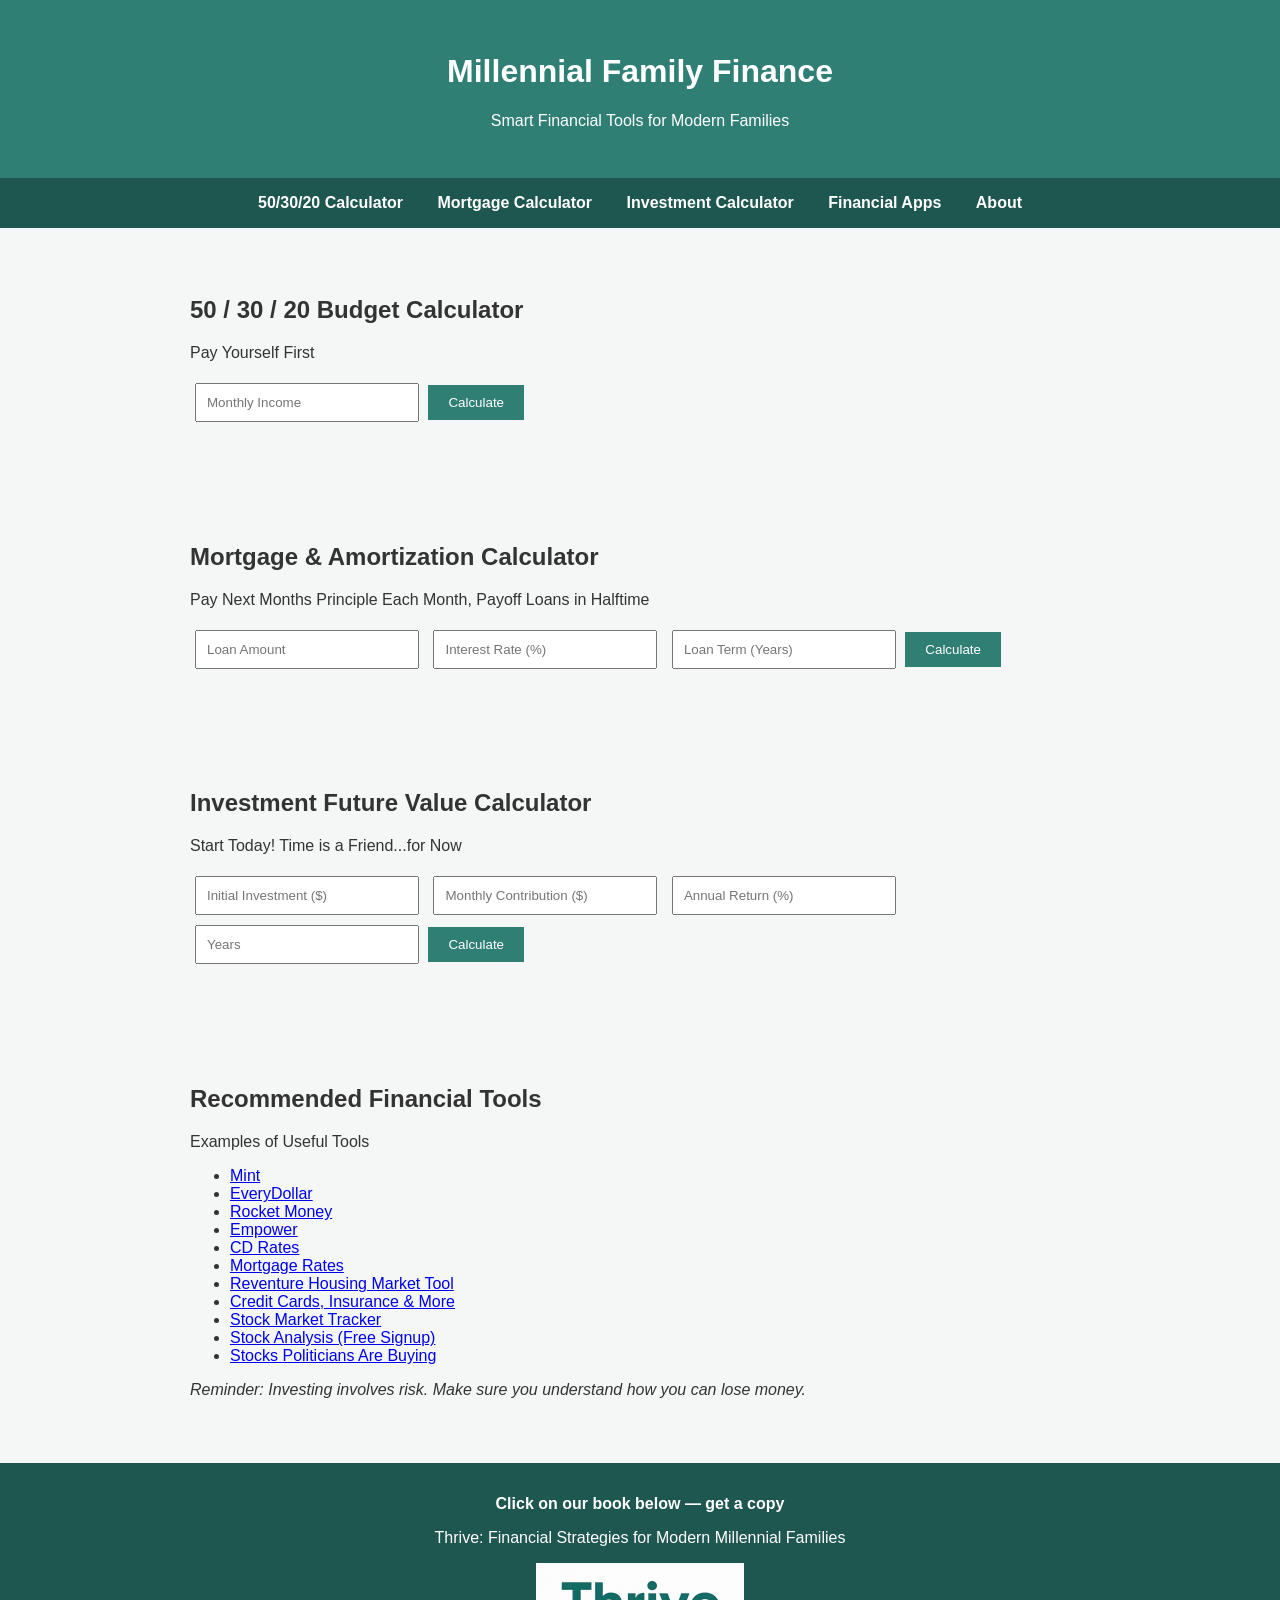
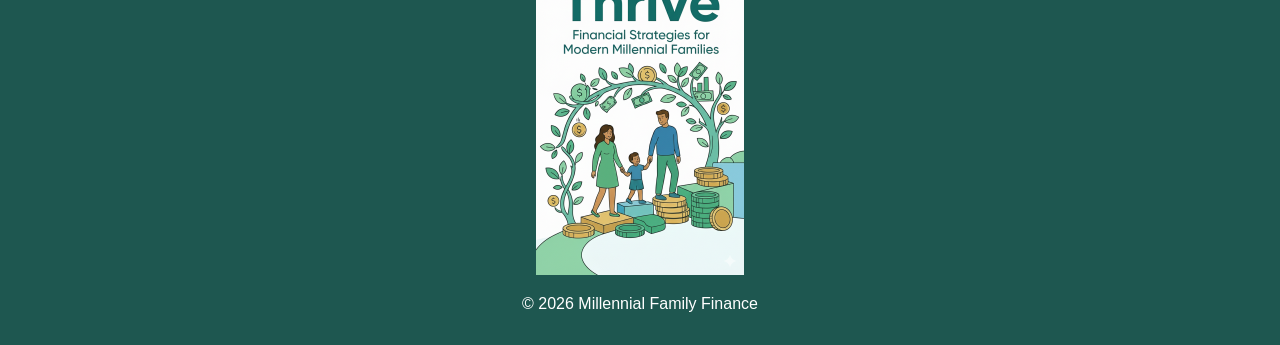
==== index.html @ d886b753 "index.html" ====
<!DOCTYPE html>
<html lang="en">
<head>
  <meta charset="UTF-8">
  <meta name="viewport" content="width=device-width, initial-scale=1.0">
  <title>Millennial Family Finance | Smart Money Tools for Modern Families</title>
  <meta name="description" content="Free financial calculators for millennial families including budget, mortgage amortization, and investment calculators.">
  <link rel="stylesheet" href="style.css">
</head>

<body>

<header>
  <h1>Millennial Family Finance</h1>
  <p>Smart Financial Tools for Modern Families</p>
</header>

<nav>
  <a href="#budget">50/30/20 Calculator</a>
  <a href="#mortgage">Mortgage Calculator</a>
  <a href="#investment">Investment Calculator</a>
  <a href="#resources">Financial Apps</a>
  <a href="about.html">About</a>
</nav>

<section id="budget">
  <h2>50 / 30 / 20 Budget Calculator</h2>
  <p>Pay Yourself First</p>
  <input type="number" id="income" placeholder="Monthly Income">
  <button onclick="calculateBudget()">Calculate</button>
  <div id="budgetResults"></div>
</section>

<section id="mortgage">
  <h2>Mortgage & Amortization Calculator</h2>
  <p>Pay Next Months Principle Each Month, Payoff Loans in Halftime</p>

  <input type="number" id="loanAmount" placeholder="Loan Amount">
  <input type="number" id="interestRate" placeholder="Interest Rate (%)">
  <input type="number" id="loanYears" placeholder="Loan Term (Years)">

  <button onclick="calculateMortgage()">Calculate</button>

  <div id="mortgageResults"></div>
  <div id="amortizationTable"></div>
</section>

<section id="investment">
  <h2>Investment Future Value Calculator</h2>
  <p>Start Today! Time is a Friend...for Now</p>
  <input type="number" id="investmentAmount" placeholder="Initial Investment ($)">
  <input type="number" id="monthlyContribution" placeholder="Monthly Contribution ($)">
  <input type="number" id="annualReturn" placeholder="Annual Return (%)">
  <input type="number" id="years" placeholder="Years">
  <button onclick="calculateInvestment()">Calculate</button>
  <div id="investmentResults"></div>
</section>

  <section id="resources">
  <h2>Recommended Financial Tools</h2>
  <p>Examples of Useful Tools</p>

  <ul>
    <li><a href="https://mint.intuit.com/" target="_blank" rel="noopener">Mint</a></li>
    <li><a href="https://www.everydollar.com/" target="_blank" rel="noopener">EveryDollar</a></li>
    <li><a href="https://www.rocketmoney.com/" target="_blank" rel="noopener">Rocket Money</a></li>
    <li><a href="https://www.empower.com/" target="_blank" rel="noopener">Empower</a></li>
    <li><a href="https://www.bankrate.com/banking/cds/cd-rates/" target="_blank" rel="noopener">CD Rates</a></li>
    <li><a href="https://www.bankrate.com/mortgages/mortgage-rates/" target="_blank" rel="noopener">Mortgage Rates</a></li>
    <li><a href="https://www.reventure.app/" target="_blank" rel="noopener">Reventure Housing Market Tool</a></li>
    <li><a href="https://www.nerdwallet.com/" target="_blank" rel="noopener">Credit Cards, Insurance & More</a></li>
    <li><a href="https://www.google.com/finance/" target="_blank" rel="noopener">Stock Market Tracker</a></li>
    <li><a href="https://www.financecharts.com/screener/undervalued" target="_blank" rel="noopener">Stock Analysis (Free Signup)</a></li>
    <li><a href="https://www.capitoltrades.com/trades" target="_blank" rel="noopener">Stocks Politicians Are Buying</a></li>
  </ul>

  <p><em>Reminder: Investing involves risk. Make sure you understand how you can lose money.</em></p>
</section>

  <footer>
  <div class="book-promo">
    <p><strong>Click on our book below — get a copy</strong></p>
    <p>Thrive: Financial Strategies for Modern Millennial Families</p>

    <a href="https://www.amazon.com/dp/B0GQC32GXP" target="_blank" rel="noopener">
      <img 
        src="assets/book-cover.png" 
        alt="Thrive: Financial Strategies for Modern Millennial Families book cover"
        class="book-thumbnail"
      >
    </a>
  </div>

  <p class="copyright">© 2026 Millennial Family Finance</p>
</footer>

<script src="script.js"></script>
</body>
</html>
---- style.css ----
body {
    font-family: Arial, sans-serif;
    margin: 0;
    background: #f4f7f6;
    color: #333;
}

header {
    background: #2f7f75;
    color: white;
    text-align: center;
    padding: 2rem;
    position: relative;
}

.top-left-book {
    position: absolute;
    top: 15px;
    left: 15px;
}

.top-left-book img {
    width: 70px;
    border-radius: 6px;
}

nav {
    background: #1e5750;
    padding: 1rem;
    text-align: center;
}

nav a {
    color: white;
    margin: 0 15px;
    text-decoration: none;
    font-weight: bold;
}

section {
    padding: 3rem 2rem;
    max-width: 900px;
    margin: auto;
}

input {
    padding: 10px;
    margin: 5px;
    width: 200px;
}

button {
    padding: 10px 20px;
    background: #2f7f75;
    color: white;
    border: none;
    cursor: pointer;
}

button:hover {
    background: #245e57;
}

footer {
    background: #1e5750;
    color: white;
    text-align: center;
    padding: 1rem;
}
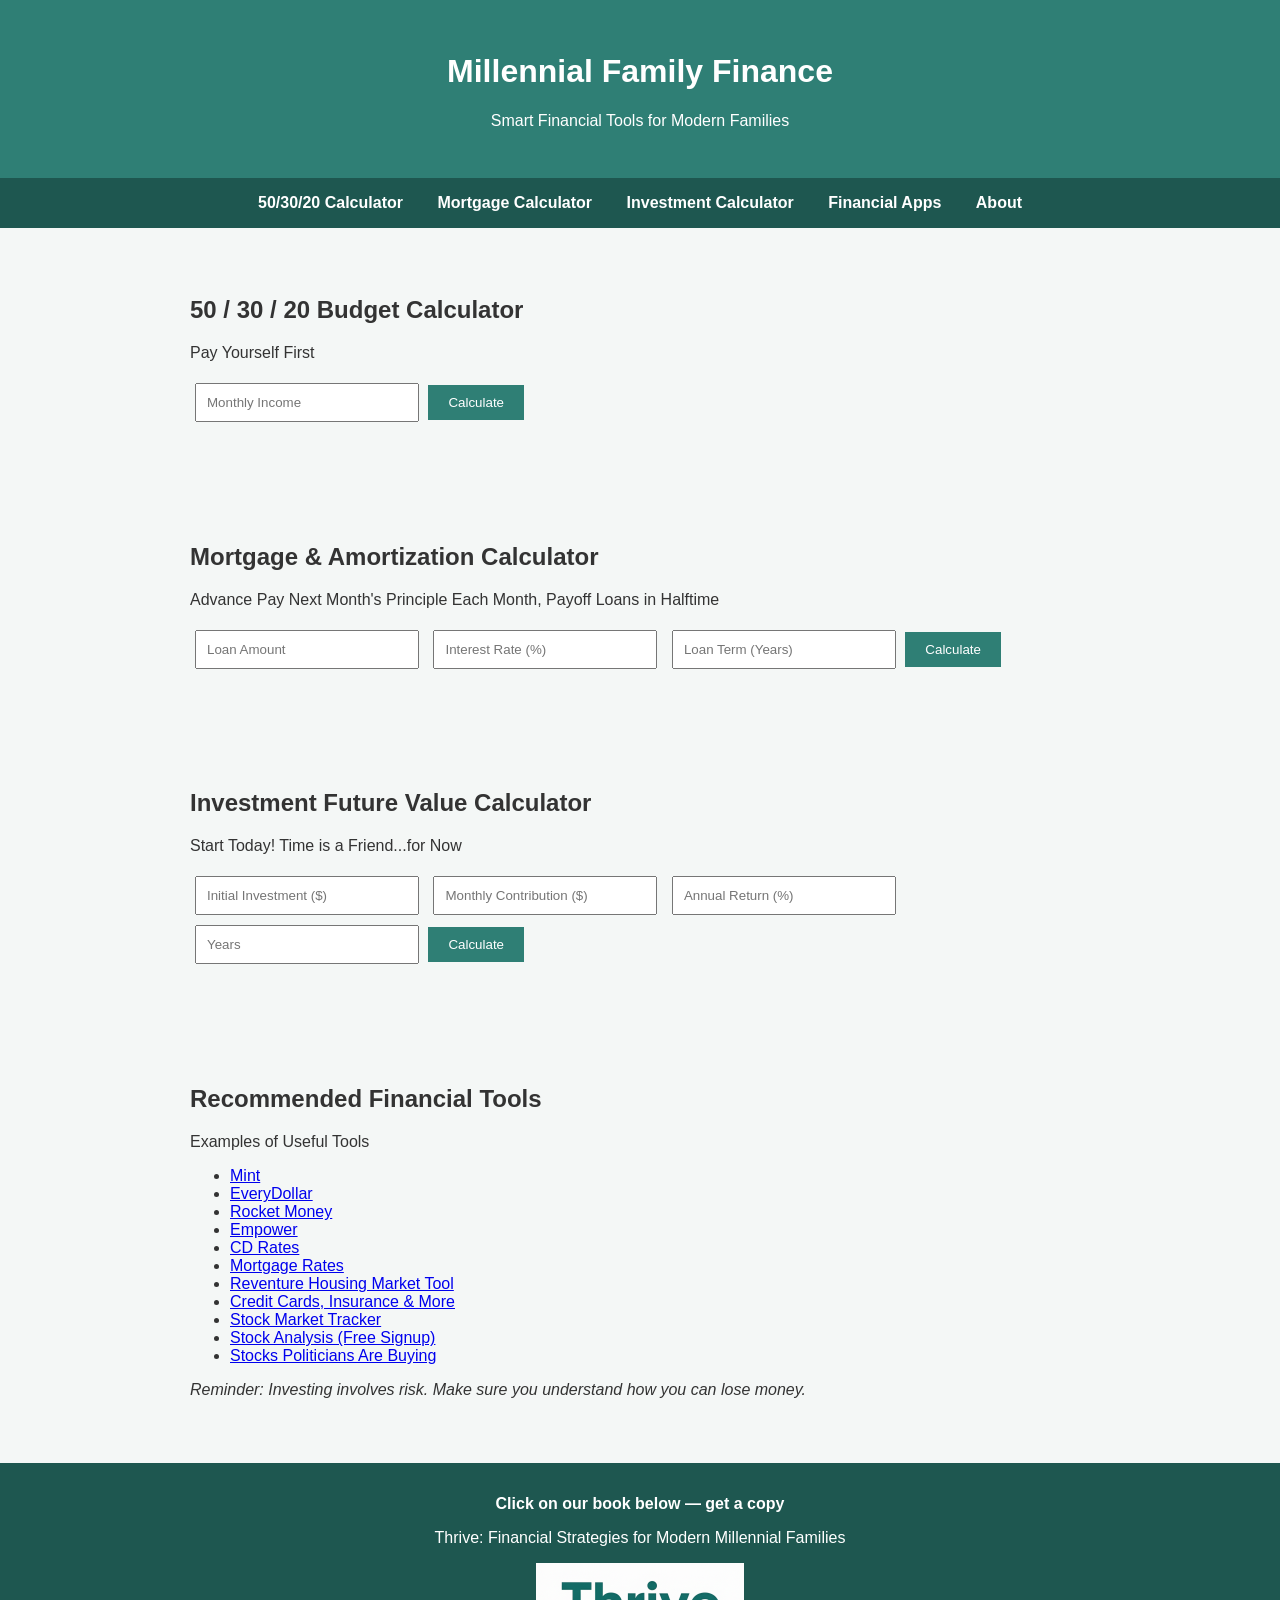
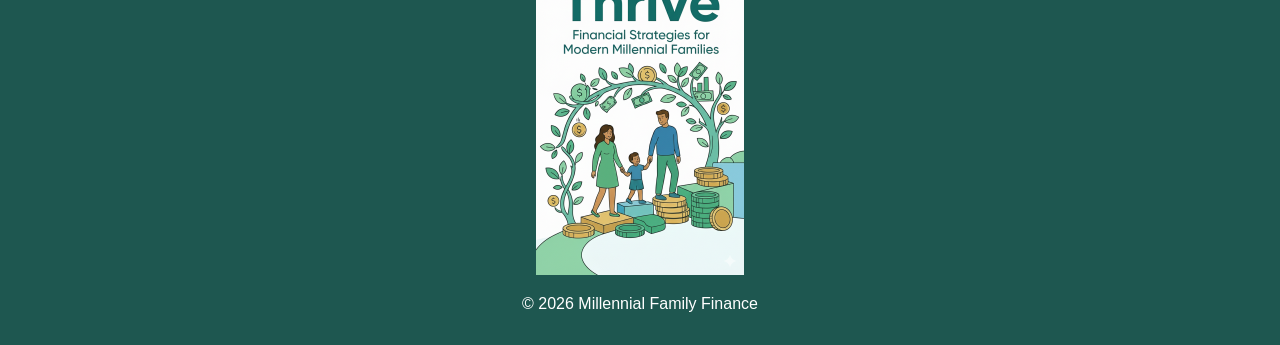
==== commit a1df5afc: "index.html" ====
--- a/index.html
+++ b/index.html
@@ -33,7 +33,7 @@
 
 <section id="mortgage">
   <h2>Mortgage & Amortization Calculator</h2>
-  <p>Pay Next Months Principle Each Month, Payoff Loans in Halftime</p>
+  <p>Advance Pay Next Month's Principle Each Month, Payoff Loans in Halftime</p>
 
   <input type="number" id="loanAmount" placeholder="Loan Amount">
   <input type="number" id="interestRate" placeholder="Interest Rate (%)">
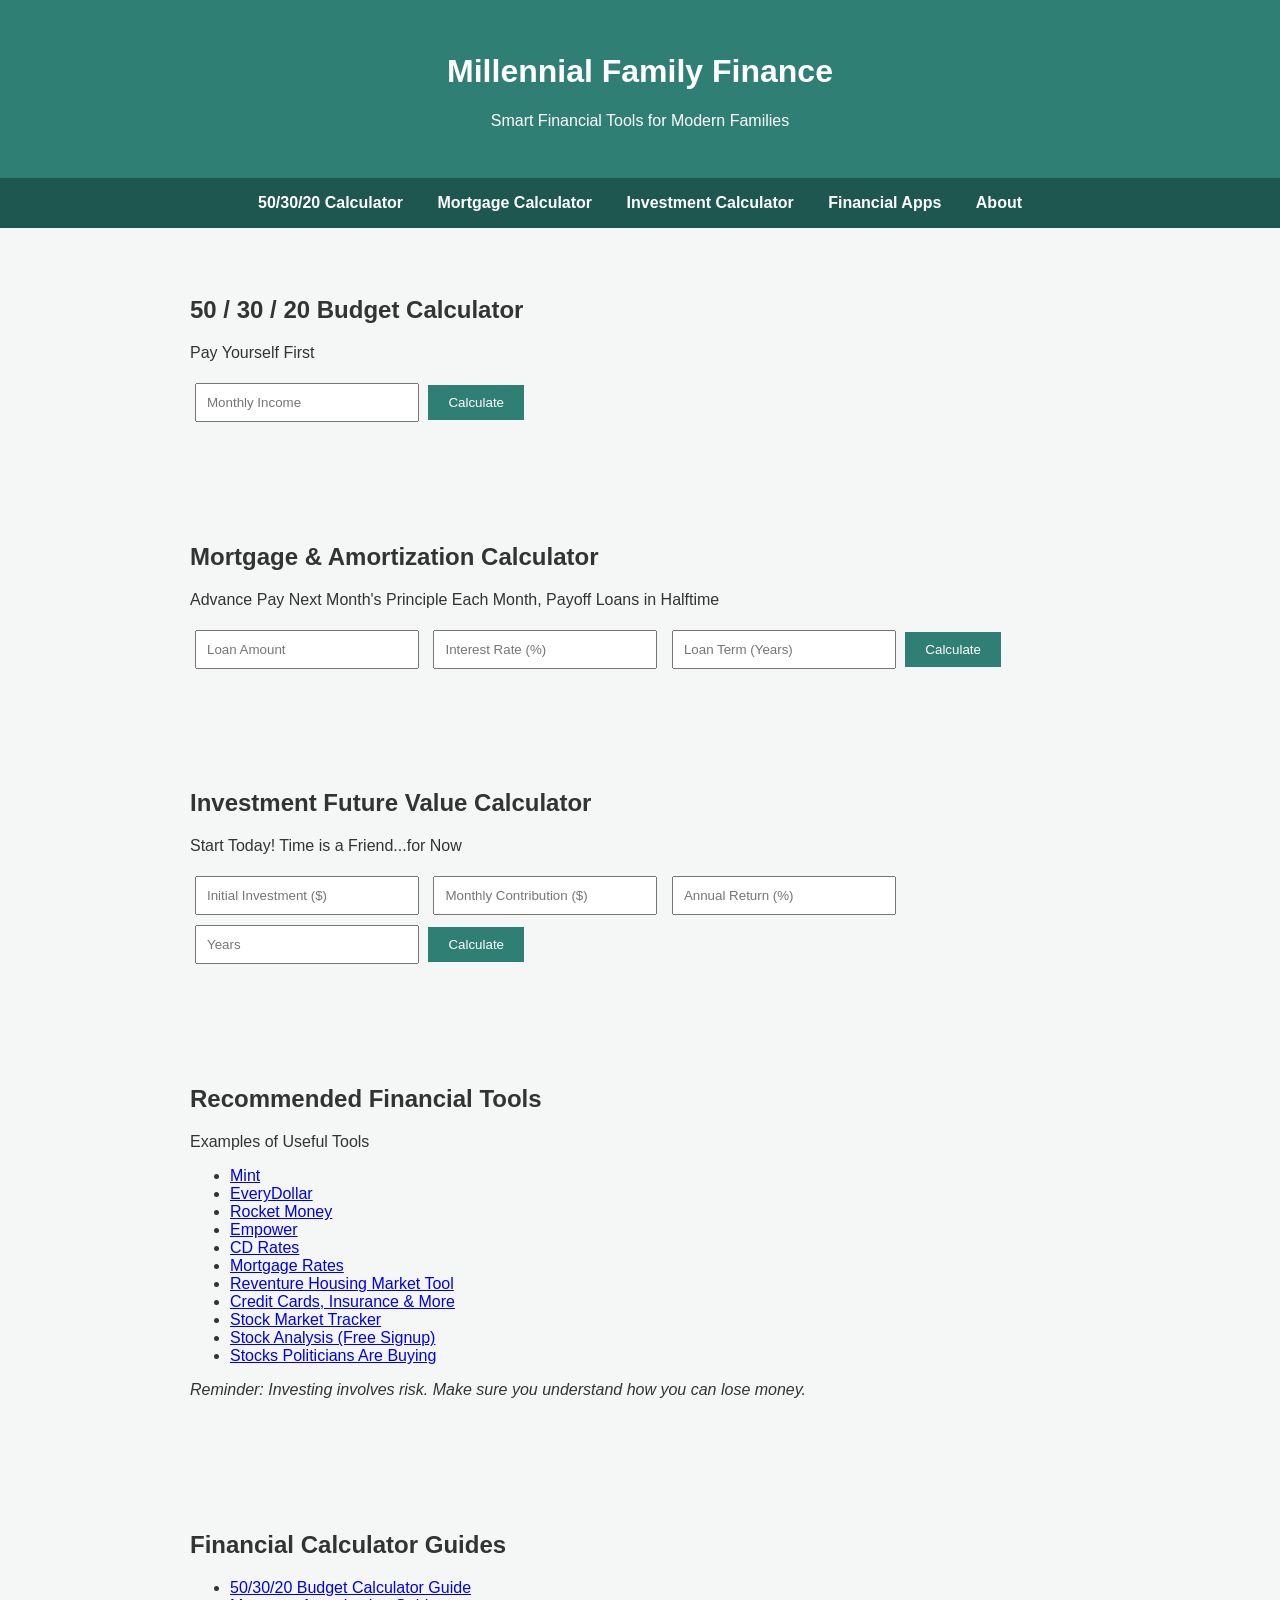
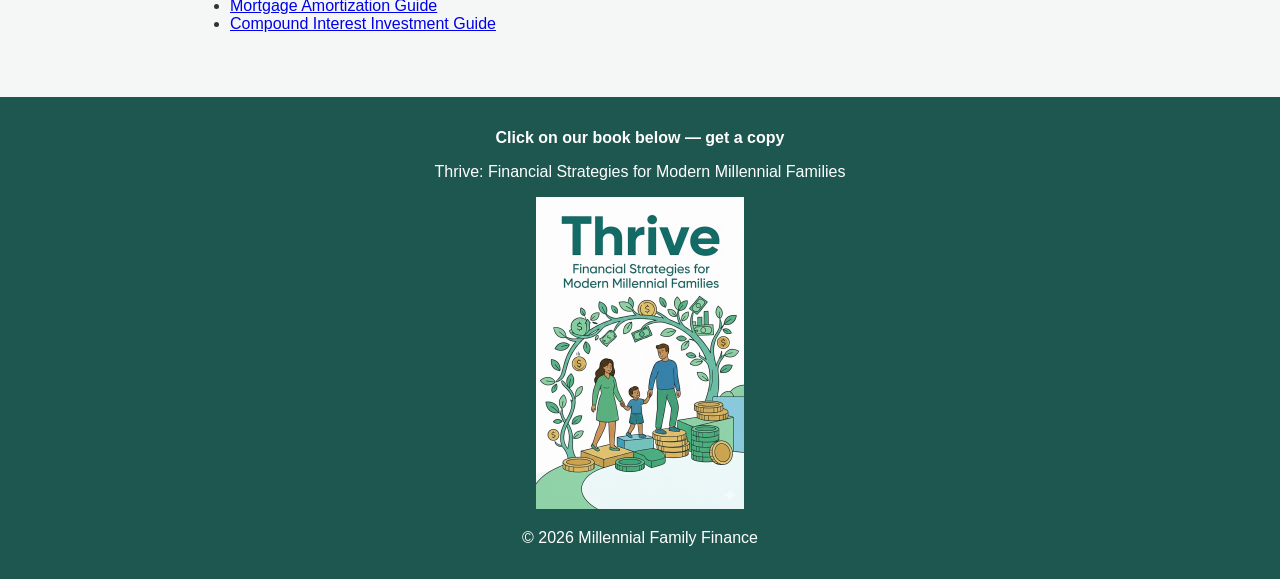
==== commit 136b4063: "Update index.html" ====
--- a/index.html
+++ b/index.html
@@ -76,7 +76,17 @@
 
   <p><em>Reminder: Investing involves risk. Make sure you understand how you can lose money.</em></p>
 </section>
+<section id="guides">
 
+<h2>Financial Calculator Guides</h2>
+
+<ul>
+<li><a href="budget-calculator.html">50/30/20 Budget Calculator Guide</a></li>
+<li><a href="mortgage-calculator.html">Mortgage Amortization Guide</a></li>
+<li><a href="investment-calculator.html">Compound Interest Investment Guide</a></li>
+</ul>
+
+</section>
   <footer>
   <div class="book-promo">
     <p><strong>Click on our book below — get a copy</strong></p>
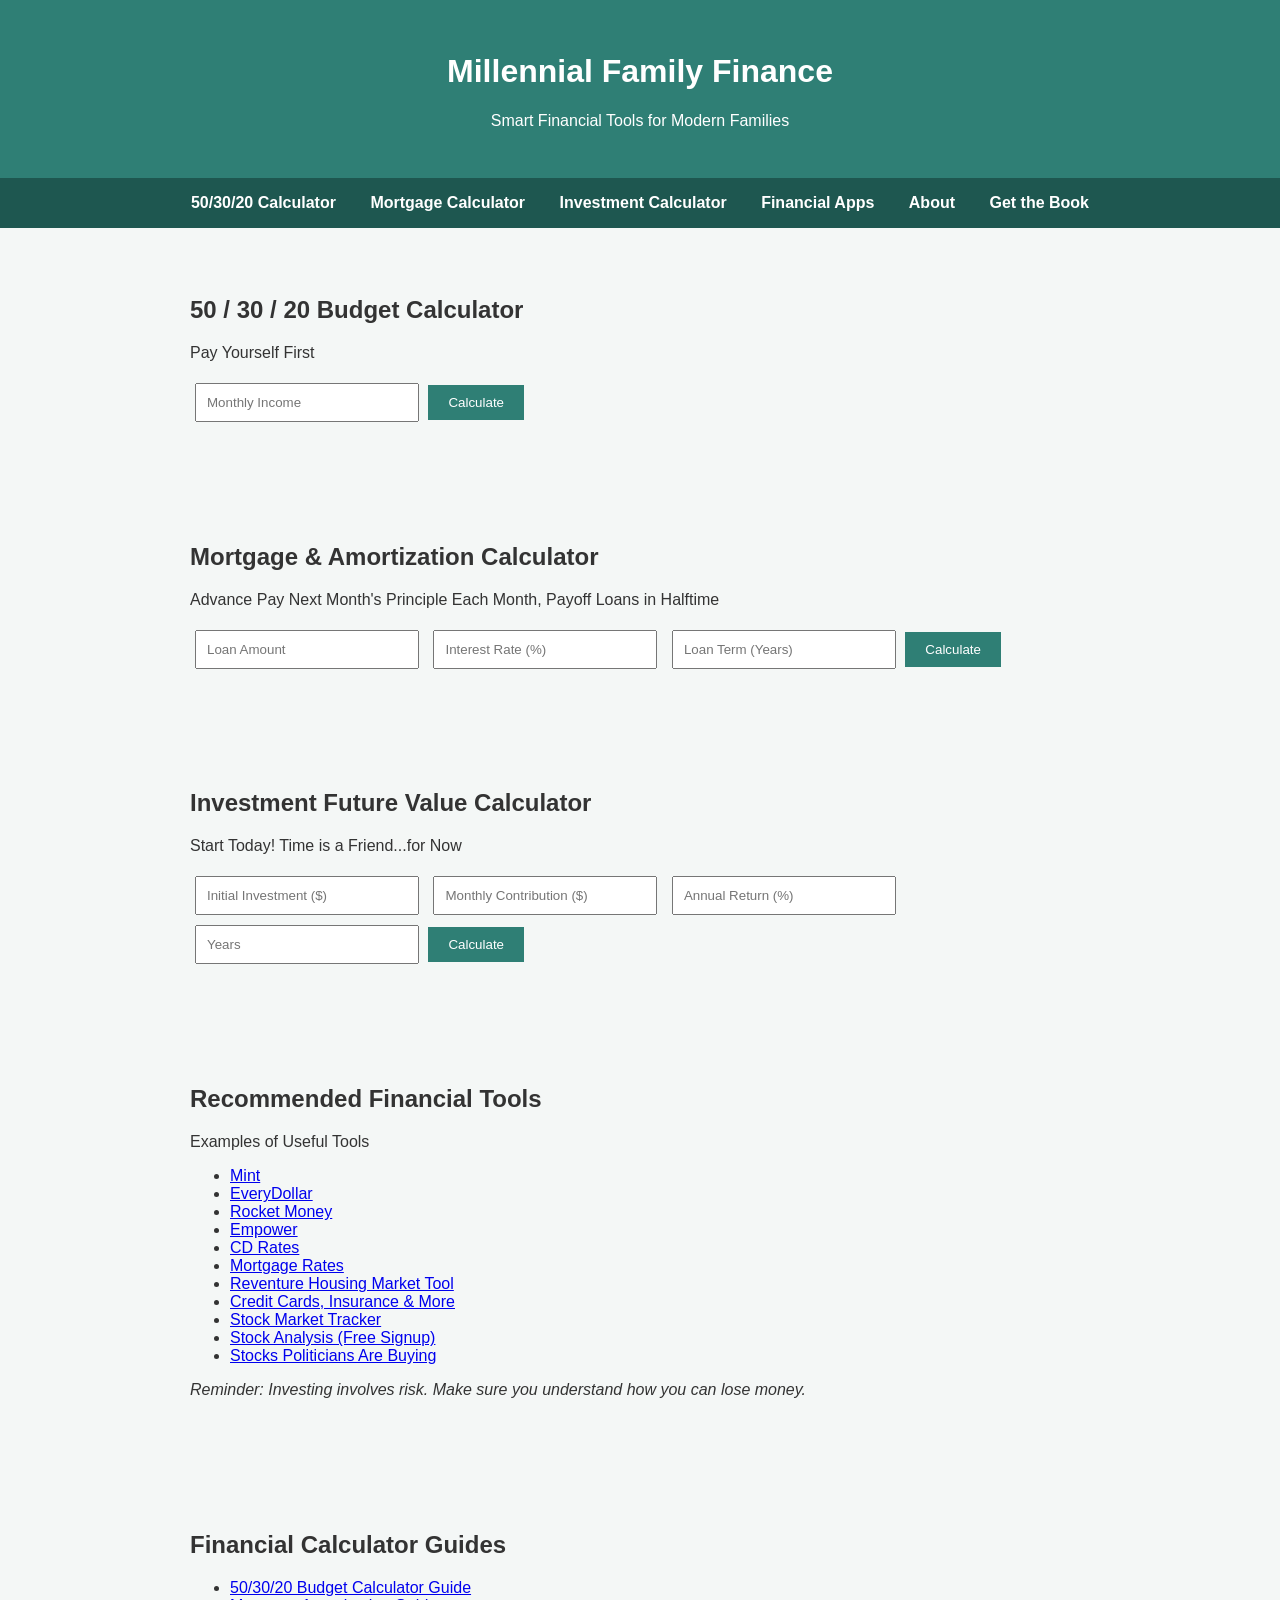
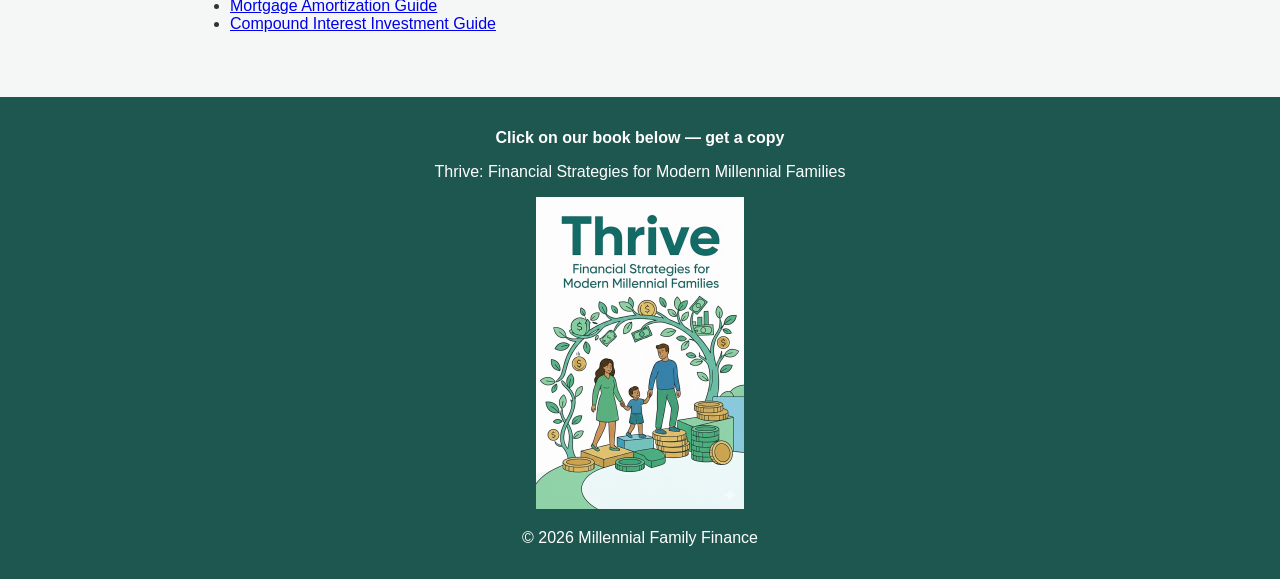
==== commit af2b50ff: "Update index.html" ====
--- a/index.html
+++ b/index.html
@@ -1,6 +1,7 @@
 <!DOCTYPE html>
 <html lang="en">
 <head>
+  <link rel="canonical" href="https://www.millennialfamilyfinance.com/">
   <meta charset="UTF-8">
   <meta name="viewport" content="width=device-width, initial-scale=1.0">
   <title>Millennial Family Finance | Smart Money Tools for Modern Families</title>
@@ -21,6 +22,7 @@
   <a href="#investment">Investment Calculator</a>
   <a href="#resources">Financial Apps</a>
   <a href="about.html">About</a>
+  <a href="#book">Get the Book</a>
 </nav>
 
 <section id="budget">
@@ -88,7 +90,7 @@
 
 </section>
   <footer>
-  <div class="book-promo">
+  <div id="book" class="book-promo">
     <p><strong>Click on our book below — get a copy</strong></p>
     <p>Thrive: Financial Strategies for Modern Millennial Families</p>
 
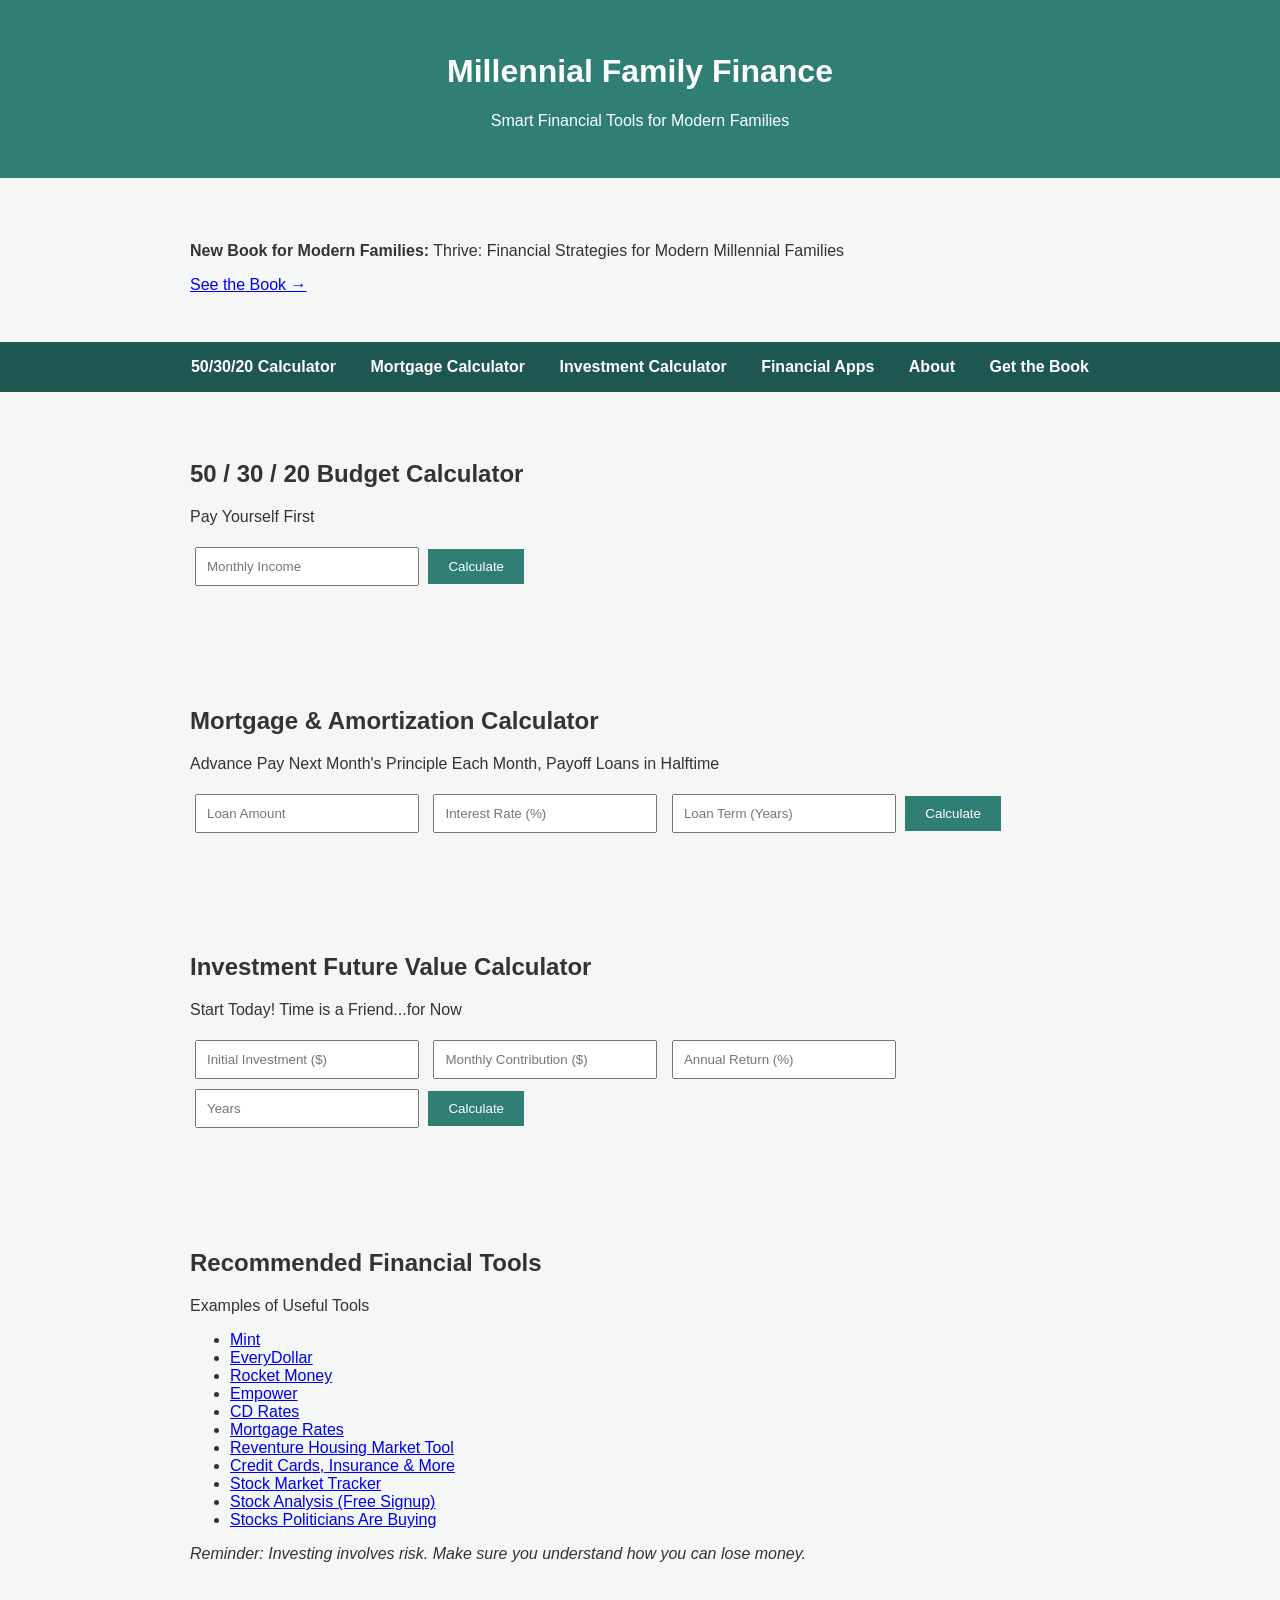
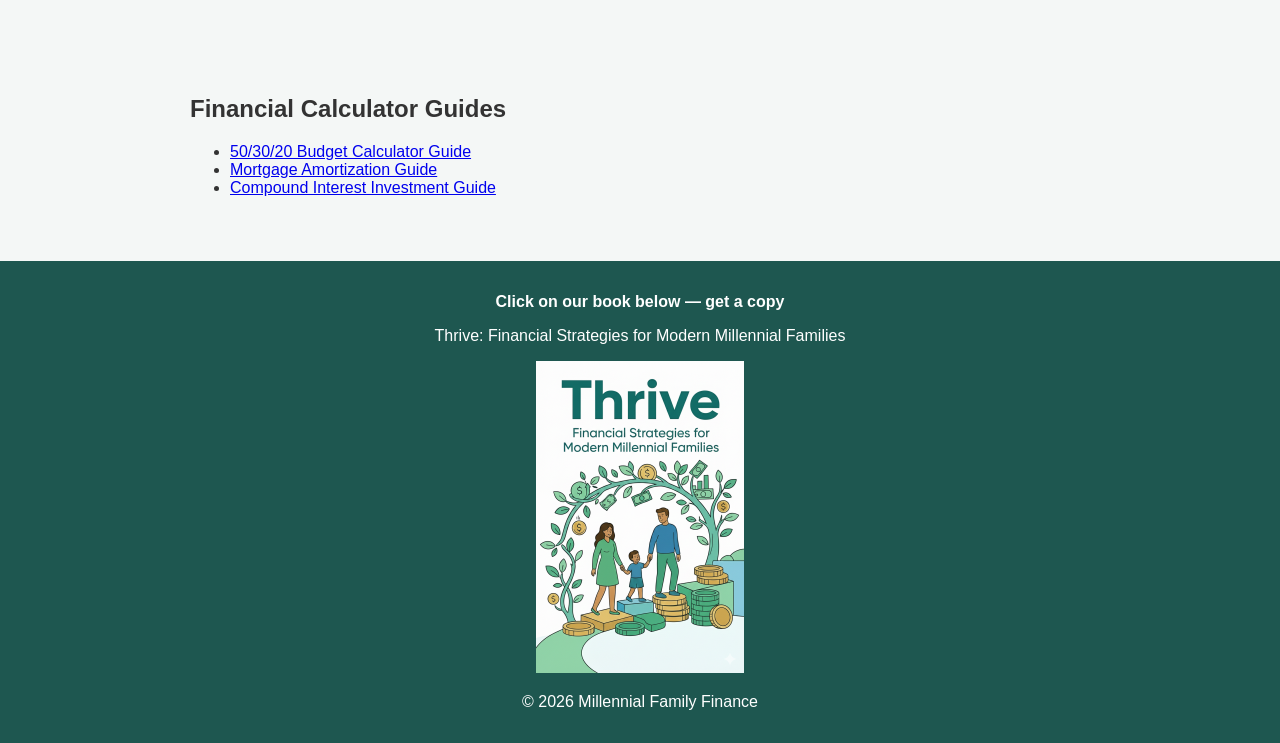
==== commit 47b391d8: "Update index.html" ====
--- a/index.html
+++ b/index.html
@@ -15,7 +15,10 @@
   <h1>Millennial Family Finance</h1>
   <p>Smart Financial Tools for Modern Families</p>
 </header>
-
+<section class="book-cta">
+  <p><strong>New Book for Modern Families:</strong> Thrive: Financial Strategies for Modern Millennial Families</p>
+  <a href="#book">See the Book →</a>
+</section>
 <nav>
   <a href="#budget">50/30/20 Calculator</a>
   <a href="#mortgage">Mortgage Calculator</a>
@@ -94,7 +97,7 @@
     <p><strong>Click on our book below — get a copy</strong></p>
     <p>Thrive: Financial Strategies for Modern Millennial Families</p>
 
-    <a href="https://www.amazon.com/dp/B0GQC32GXP" target="_blank" rel="noopener">
+    <a href="https://www.amazon.com/dp/B0GQC32GXP?tag=millennialfamilyfinance" target="_blank" rel="noopener">
       <img 
         src="assets/book-cover.png" 
         alt="Thrive: Financial Strategies for Modern Millennial Families book cover"
